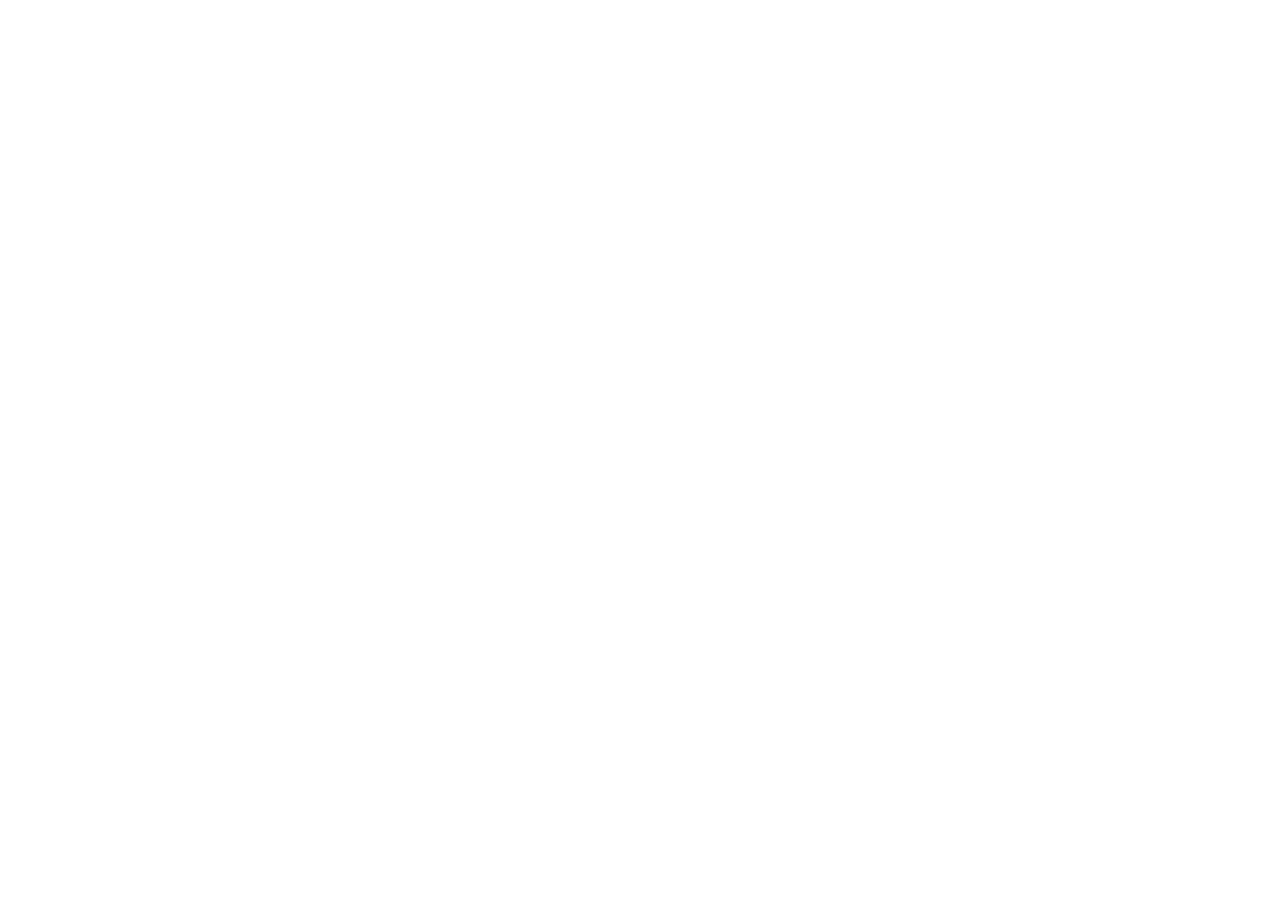
==== index.html @ ef0f763a "Se agregó la librería normalize, fuentes de google fonts y estructura básica del proyecto" ====
<!DOCTYPE html>
<html lang="en">

<head>
    <meta charset="UTF-8">
    <meta http-equiv="X-UA-Compatible" content="IE=edge">
    <meta name="viewport" content="width=device-width, initial-scale=1.0">
    <title>Blog de Café</title>
    <link rel="stylesheet" href="css/normalize.css">
    <link rel="preconnect" href="https://fonts.googleapis.com">
    <link rel="preconnect" href="https://fonts.gstatic.com" crossorigin>
    <link href="https://fonts.googleapis.com/css2?family=Open+Sans&family=PT+Sans:wght@400;700&display=swap" rel="stylesheet">
    <link rel="stylesheet" href="css/styles.css">
</head>

<body>

</body>

</html>
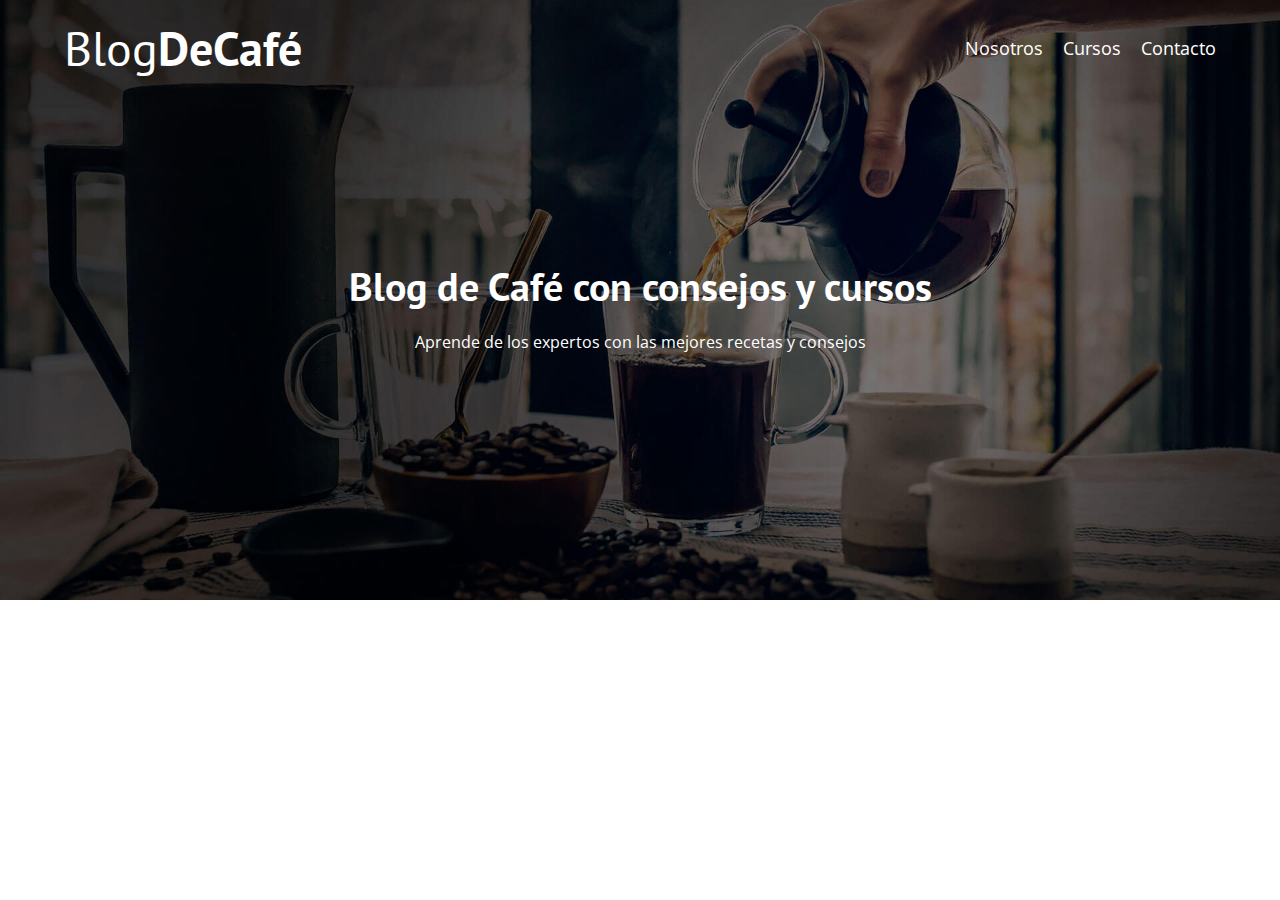
==== commit f90dc373: "se completó el header del proyecto" ====
--- a/index.html
+++ b/index.html
@@ -14,7 +14,25 @@
 </head>
 
 <body>
-
+    <header class="header">
+        <div class="contenedor">
+            <div class="barra">
+                <a class="logo" href="index.html">
+                    <h1 class="logo__nombre no-margin centrar-texto">Blog<span class="logo__bold">DeCafé</span> </h1>
+                </a>
+                <nav class="navegacion">
+                    <!-- a.navegacion__enlace*3  para agregar 3 lineas de codigo a la vez-->
+                    <a href="nosotros.html" class="navegacion__enlace">Nosotros</a>
+                    <a href="cursos.html" class="navegacion__enlace">Cursos</a>
+                    <a href="contacto.hmtl" class="navegacion__enlace">Contacto</a>
+                </nav>
+            </div>
+        </div>
+        <div class="header__texto">
+            <h2 class="no-margin">Blog de Café con consejos y cursos</h2>
+            <p class="no-margin">Aprende de los expertos con las mejores recetas y consejos</p>
+        </div>
+    </header>
 </body>
 
 </html>--- a/css/styles.css
+++ b/css/styles.css
@@ -0,0 +1,156 @@
+/*Agregar variables globales*/
+
+:root {
+    /*fuentes*/
+    --fuenteHeading: 'PT Sans', sans-serif;
+    --fuenteParrafos: 'Open Sans', sans-serif;
+    /*colores*/
+    --primario: #784D3c;
+    --blanco: #ffffff;
+    --negro: #000000;
+}
+
+html {
+    /*funciona para que el borde de los elementos no afecte tamaño real requerido*/
+    box-sizing: border-box;
+    /*funciona para converir el equivalente de 1 rem=10px*/
+    font-size: 62.5%;
+}
+
+
+/*hereda el box sizing anterior para hacerlo más dinámico*/
+
+*,
+*:before,
+*:after {
+    box-sizing: inherit;
+}
+
+body {
+    font-family: var(--fuenteParrafos);
+    font-size: 1.6rem;
+    line-height: 2;
+}
+
+
+/*globales*/
+
+.contenedor {
+    max-width: 120rem;
+    width: 90%;
+    /*centrar el contenido horizontalmente en la pantalla*/
+    margin: 0 auto;
+}
+
+
+/*quitar en todos los enlaces el interlineado*/
+
+a {
+    text-decoration: none;
+}
+
+h1,
+h2,
+h3,
+h4 {
+    font-family: var(--fuenteHeading);
+}
+
+h1 {
+    font-size: 4.8rem;
+}
+
+h2 {
+    font-size: 4rem;
+}
+
+h3 {
+    font-size: 3.2rem;
+}
+
+h4 {
+    font-size: 2.8rem;
+}
+
+img {
+    max-width: 100%;
+}
+
+
+/*utilidades*/
+
+.no-margin {
+    margin: 0;
+}
+
+.no-padding {
+    padding: 0;
+}
+
+.centrar-texto {
+    text-align: center;
+}
+
+
+/*header*/
+
+.header {
+    background-image: url(../img/banner.jpg);
+    height: 60rem;
+    /*para ocupar todo el espacio disponible*/
+    background-size: cover;
+    background-repeat: no-repeat;
+    /*Se centra tanto verticalmente como horizontalmente*/
+    background-position: center center;
+}
+
+.header__texto {
+    text-align: center;
+    color: var(--blanco);
+    margin-top: 5rem;
+}
+
+@media (min-width:768px) {
+    .header__texto {
+        margin-top: 15rem;
+    }
+}
+
+@media (min-width:768px) {
+    .barra {
+        display: flex;
+        /*alinear horizontalmente*/
+        justify-content: space-between;
+        /*alinear horizontalmente*/
+        align-items: center;
+    }
+}
+
+.logo {
+    color: var(--blanco);
+}
+
+.logo__nombre {
+    /*dependiendo a googlefonts*/
+    font-weight: 400;
+}
+
+.logo__bold {
+    /*dependiendo a googlefonts*/
+    font-weight: 700;
+}
+
+@media (min-width:768px) {
+    .navegacion {
+        display: flex;
+        gap: 2rem;
+    }
+}
+
+.navegacion__enlace {
+    /*elementos uno debajo de otro*/
+    display: block;
+    text-align: center;
+    font-size: 1.8rem;
+    color: var(--blanco);
+}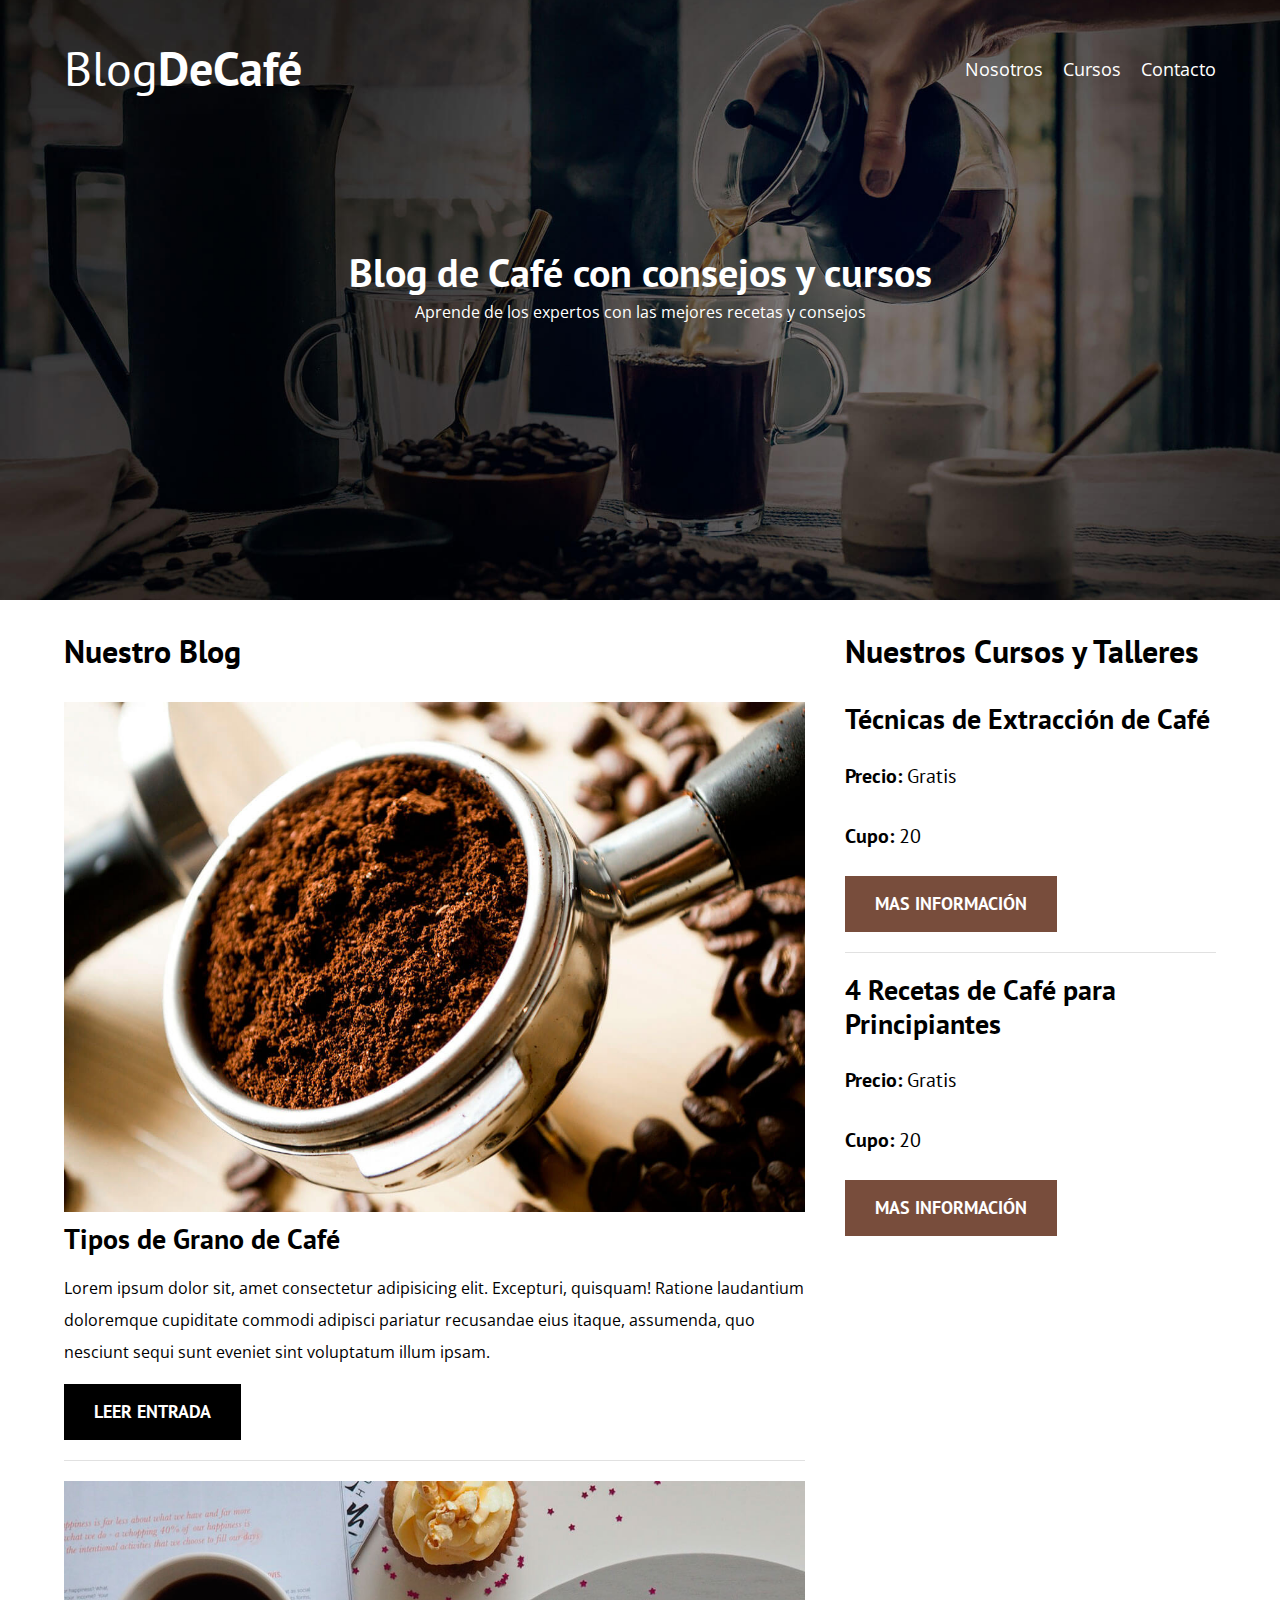
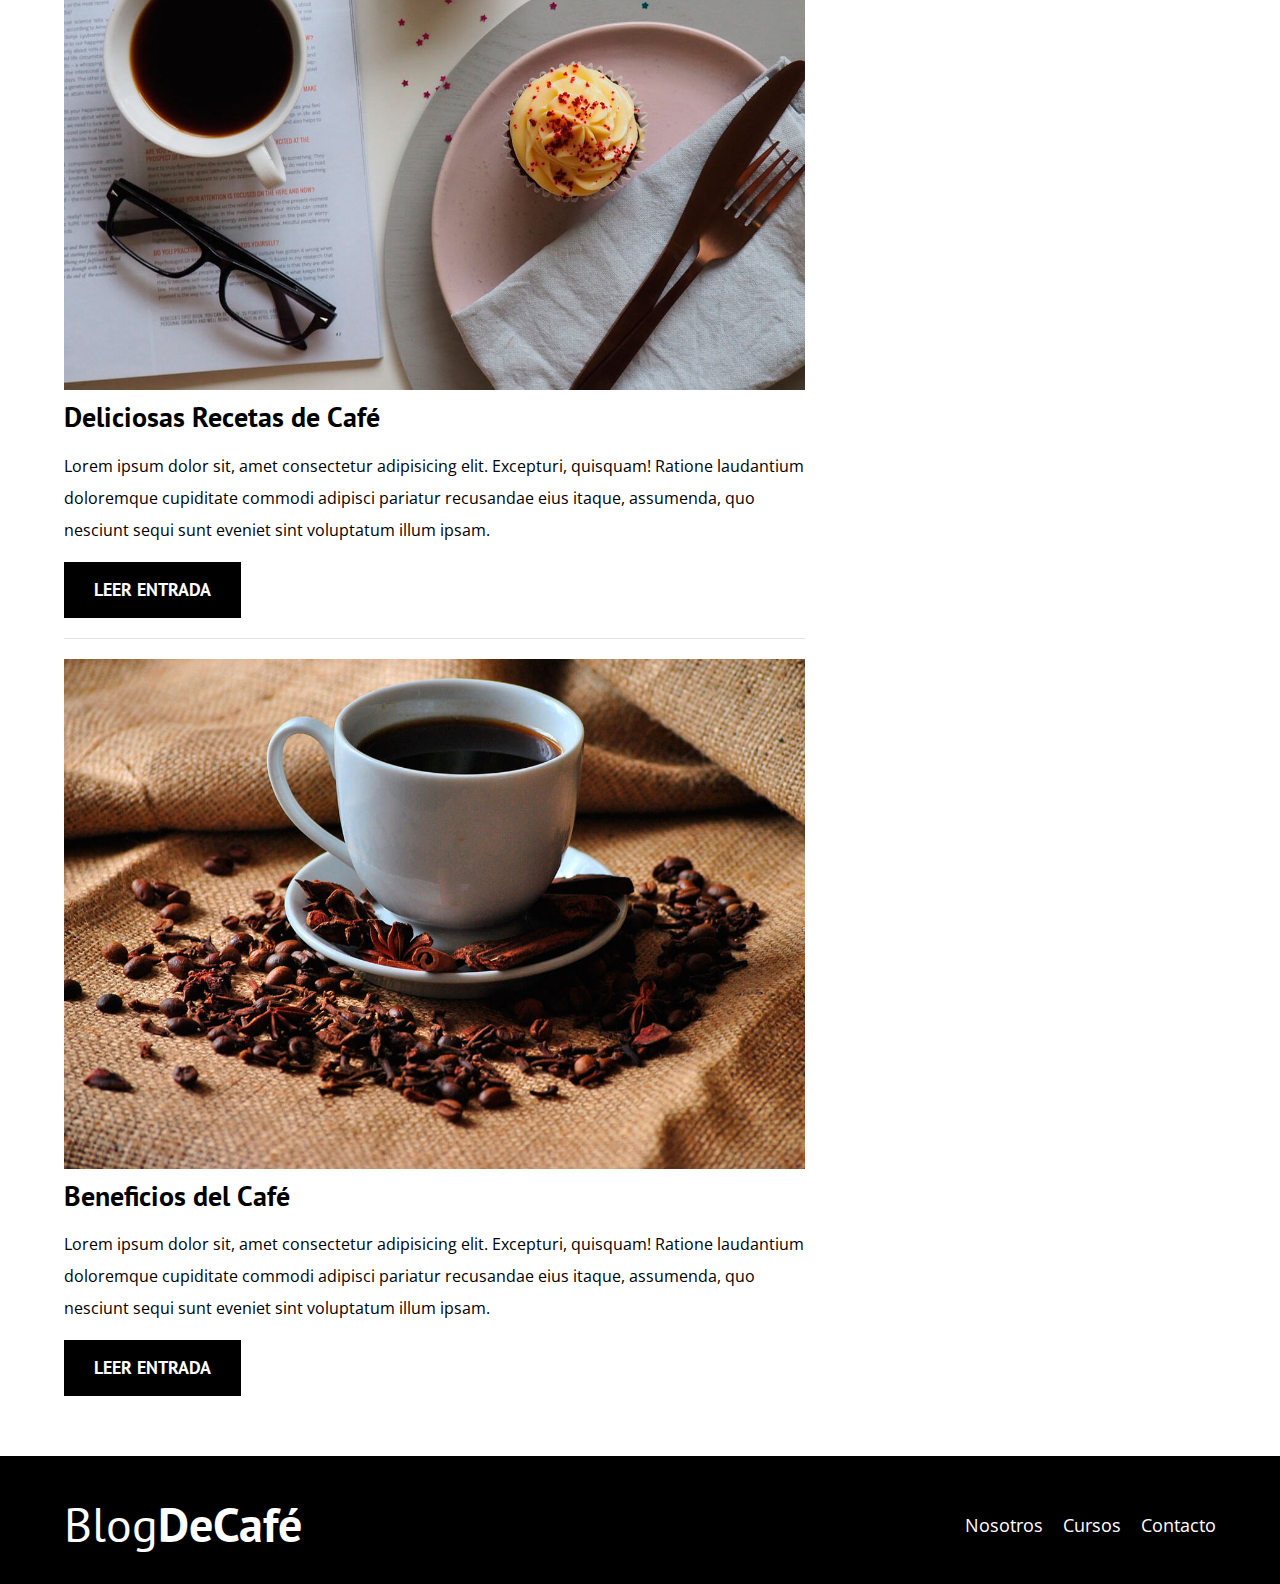
==== commit 6cacae13: "Se completó el body y footer de la página principal" ====
--- a/index.html
+++ b/index.html
@@ -33,6 +33,92 @@
             <p class="no-margin">Aprende de los expertos con las mejores recetas y consejos</p>
         </div>
     </header>
+    <div class="contenedor contenido-principal">
+        <main class="blog">
+            <h3>Nuestro Blog</h3>
+
+            <article class="entrada">
+                <div class="entrada__imagen">
+                    <img src="img/blog1.jpg" alt="imagen blog">
+                </div>
+                <div class="entrada__contenido">
+                    <h4 class="no-margin">Tipos de Grano de Café</h4>
+                    <p>Lorem ipsum dolor sit, amet consectetur adipisicing elit. Excepturi, quisquam! Ratione laudantium doloremque cupiditate commodi adipisci pariatur recusandae eius itaque, assumenda, quo nesciunt sequi sunt eveniet sint voluptatum illum
+                        ipsam.
+                    </p>
+                    <a href="entrada.html" class="boton boton--primario">Leer Entrada</a>
+                </div>
+            </article>
+            <article class="entrada">
+                <div class="entrada__imagen">
+                    <img src="img/blog2.jpg" alt="imagen blog">
+                </div>
+                <div class="entrada__contenido">
+                    <h4 class="no-margin">Deliciosas Recetas de Café</h4>
+                    <p>Lorem ipsum dolor sit, amet consectetur adipisicing elit. Excepturi, quisquam! Ratione laudantium doloremque cupiditate commodi adipisci pariatur recusandae eius itaque, assumenda, quo nesciunt sequi sunt eveniet sint voluptatum illum
+                        ipsam.
+                    </p>
+                    <a href="entrada.html" class="boton boton--primario">Leer Entrada</a>
+                </div>
+            </article>
+            <article class="entrada">
+                <div class="entrada__imagen">
+                    <img src="img/blog3.jpg" alt="imagen blog">
+                </div>
+                <div class="entrada__contenido">
+                    <h4 class="no-margin">Beneficios del Café</h4>
+                    <p>Lorem ipsum dolor sit, amet consectetur adipisicing elit. Excepturi, quisquam! Ratione laudantium doloremque cupiditate commodi adipisci pariatur recusandae eius itaque, assumenda, quo nesciunt sequi sunt eveniet sint voluptatum illum
+                        ipsam.
+                    </p>
+                    <a href="entrada.html" class="boton boton--primario">Leer Entrada</a>
+                </div>
+            </article>
+
+        </main>
+        <aside class="sidebar">
+            <h3>Nuestros Cursos y Talleres</h3>
+            <ul class="cursos no-padding">
+                <li class="widget-curso">
+                    <h4 class="no-margin">Técnicas de Extracción de Café</h4>
+                    <p class="widget-curso__label">Precio:
+                        <span class="widget-curso__info">Gratis</span>
+                    </p>
+                    <p class="widget-curso__label">Cupo:
+                        <span class="widget-curso__info">20</span>
+                    </p>
+                    <a href="entrada.html" class="boton boton--secundario">Mas Información</a>
+                </li>
+                <li class="widget-curso">
+                    <h4 class="no-margin">4 Recetas de Café para Principiantes</h4>
+                    <p class="widget-curso__label">Precio:
+                        <span class="widget-curso__info">Gratis</span>
+                    </p>
+                    <p class="widget-curso__label">Cupo:
+                        <span class="widget-curso__info">20</span>
+                    </p>
+                    <a href="entrada.html" class="boton boton--secundario">Mas Información</a>
+                </li>
+
+            </ul>
+
+
+        </aside>
+    </div>
+    <footer class="footer">
+        <div class="contenedor">
+            <div class="barra">
+                <a class="logo" href="index.html">
+                    <h1 class="logo__nombre no-margin centrar-texto">Blog<span class="logo__bold">DeCafé</span> </h1>
+                </a>
+                <nav class="navegacion">
+                    <!-- a.navegacion__enlace*3  para agregar 3 lineas de codigo a la vez-->
+                    <a href="nosotros.html" class="navegacion__enlace">Nosotros</a>
+                    <a href="cursos.html" class="navegacion__enlace">Cursos</a>
+                    <a href="contacto.hmtl" class="navegacion__enlace">Contacto</a>
+                </nav>
+            </div>
+        </div>
+    </footer>
 </body>
 
 </html>--- a/css/styles.css
+++ b/css/styles.css
@@ -8,6 +8,7 @@
     --primario: #784D3c;
     --blanco: #ffffff;
     --negro: #000000;
+    --gris: #e1e1e1;
 }
 
 html {
@@ -36,8 +37,7 @@
 /*globales*/
 
 .contenedor {
-    max-width: 120rem;
-    width: 90%;
+    width: min(90%, 120rem);
     /*centrar el contenido horizontalmente en la pantalla*/
     margin: 0 auto;
 }
@@ -54,6 +54,7 @@
 h3,
 h4 {
     font-family: var(--fuenteHeading);
+    line-height: 1.2;
 }
 
 h1 {
@@ -116,6 +117,10 @@
     }
 }
 
+.barra {
+    padding-top: 4rem;
+}
+
 @media (min-width:768px) {
     .barra {
         display: flex;
@@ -153,4 +158,84 @@
     text-align: center;
     font-size: 1.8rem;
     color: var(--blanco);
+}
+
+@media (min-width:768px) {
+    .contenido-principal {
+        display: grid;
+        grid-template-columns: 2fr 1fr;
+        column-gap: 4rem;
+    }
+}
+
+.entrada {
+    border-bottom: 1px solid var(--gris);
+    margin-bottom: 2rem;
+}
+
+.entrada:last-of-type {
+    border: none;
+    margin: 0;
+}
+
+.boton {
+    /*toma todo el espacio disponible*/
+    display: block;
+    font-family: var(--fuenteHeading);
+    color: var(--blanco);
+    text-align: center;
+    padding: 1rem 3rem;
+    font-size: 1.8rem;
+    text-transform: uppercase;
+    font-weight: 700;
+    margin-bottom: 2rem;
+}
+
+@media (min-width:768px) {
+    .boton {
+        display: inline-block;
+    }
+}
+
+.boton--primario {
+    background-color: var(--negro);
+}
+
+.boton--secundario {
+    background-color: var(--primario);
+}
+
+.cursos {
+    /*quitar viñeta*/
+    list-style: none;
+}
+
+.widget-curso {
+    border-bottom: 1px solid var(--gris);
+    margin-bottom: 2rem;
+}
+
+.widget-curso:last-of-type {
+    border: none;
+    margin: 0;
+}
+
+.widget-curso__label {
+    font-family: var(--fuenteHeading);
+    font-weight: bold;
+}
+
+.widget-curso__info {
+    font-weight: normal;
+}
+
+.widget-curso__label,
+.widget-curso__info {
+    font-size: 2rem;
+}
+
+.footer {
+    background-color: var(--negro);
+    padding-bottom: 3rem;
+    margin-top: 4rem;
 }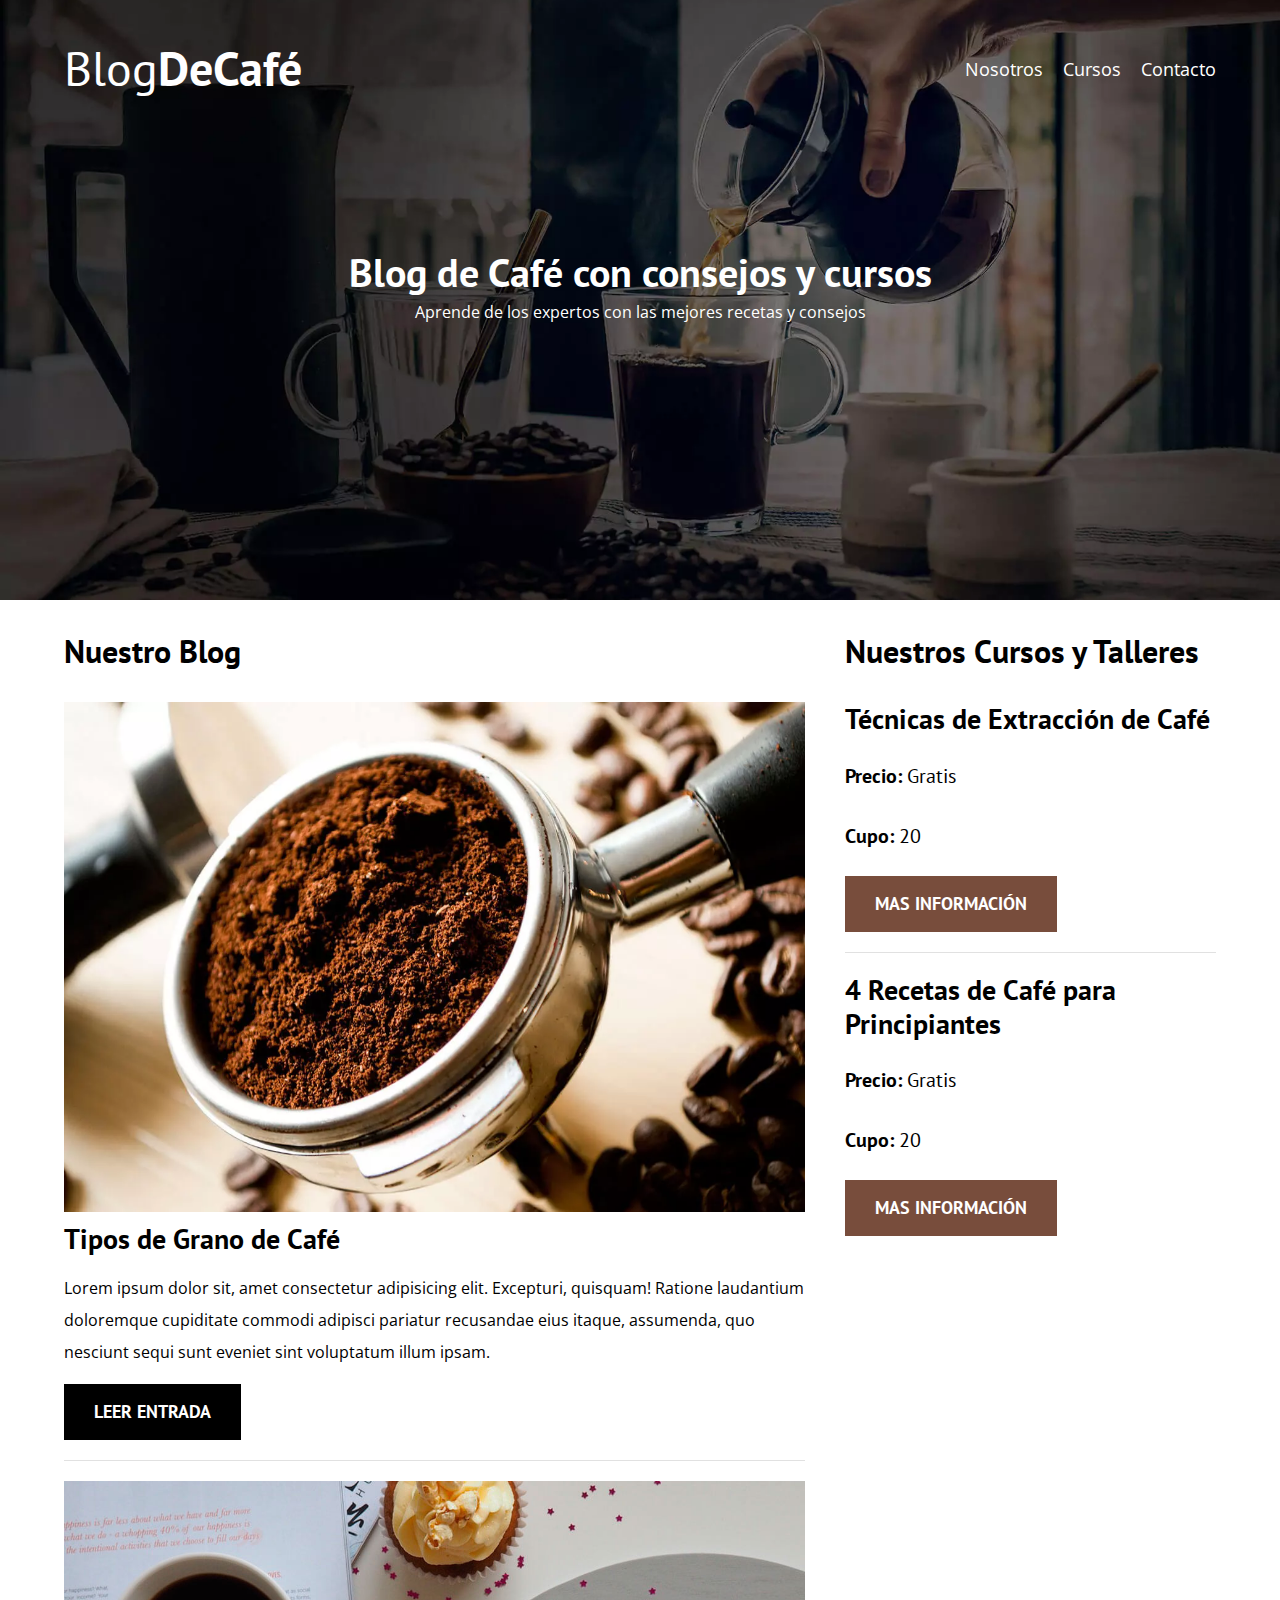
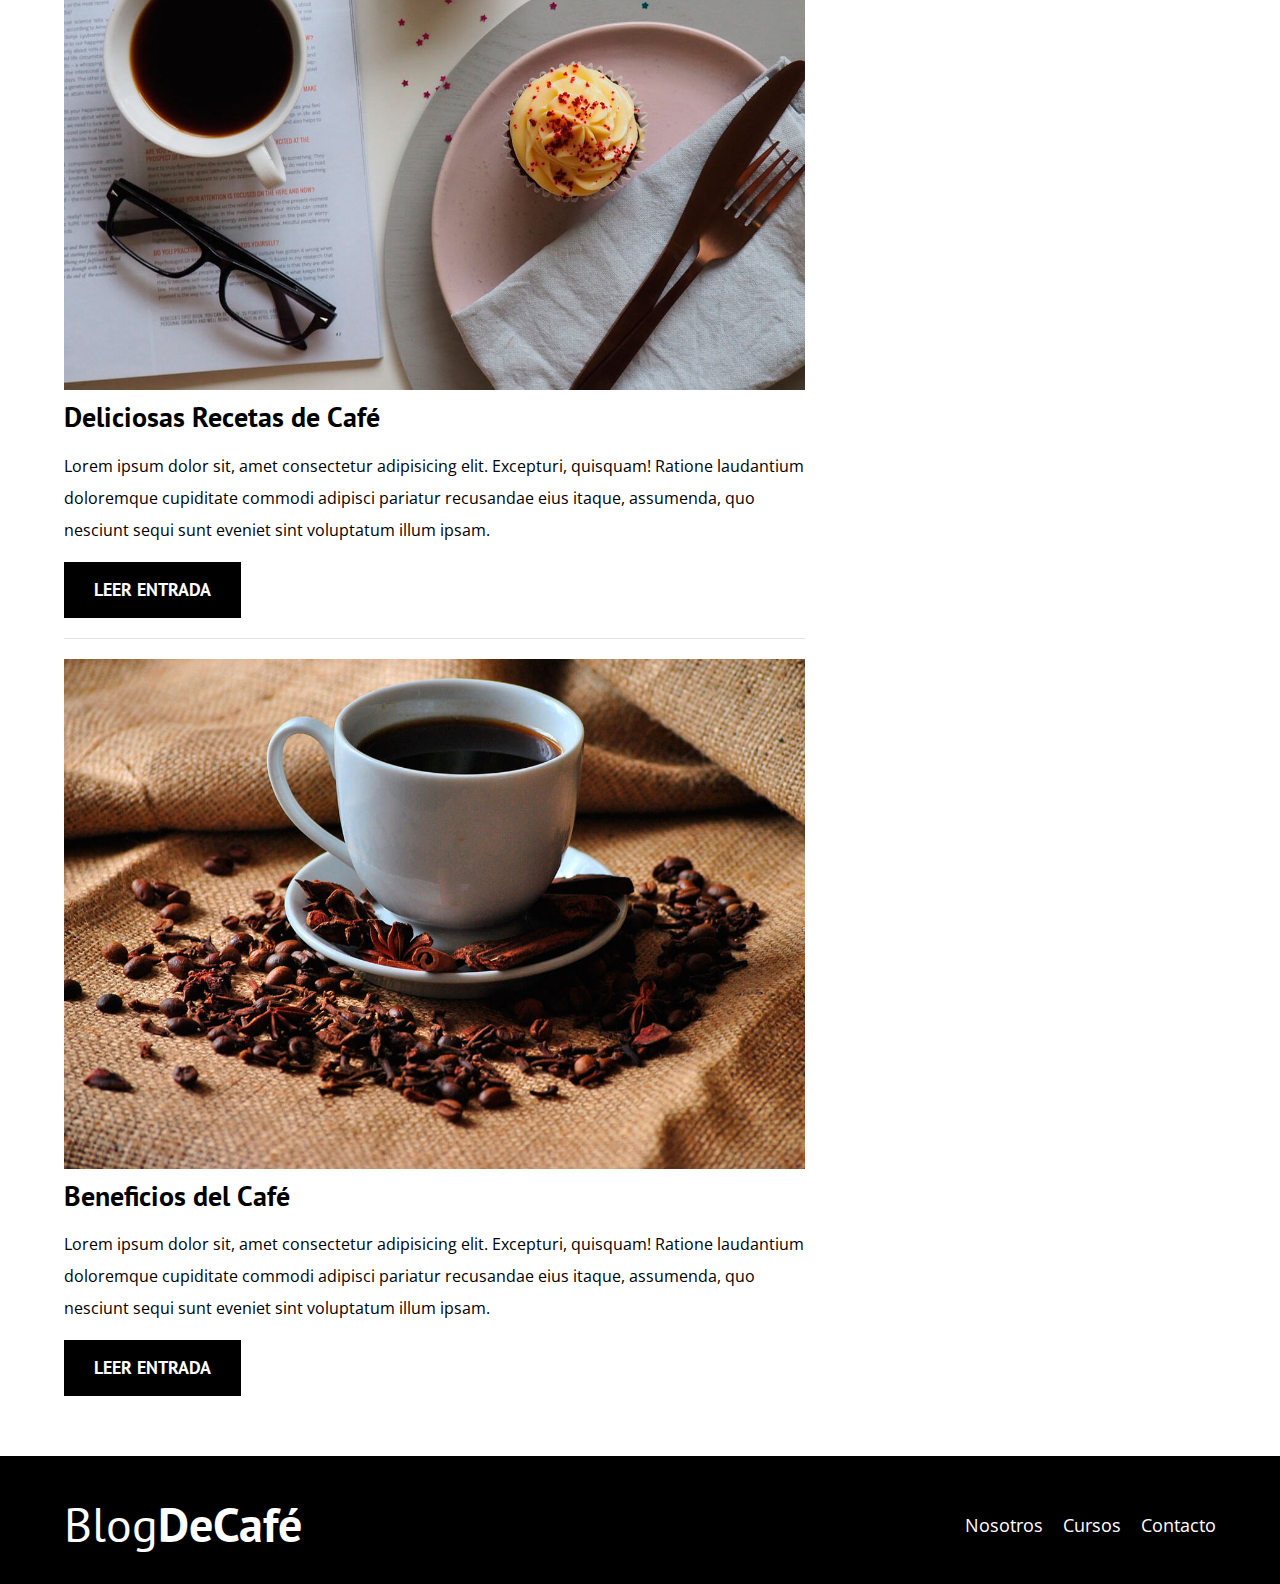
==== commit fd03f92a: "Se agregaron etiquetas preload, prefetch para optimizar el blog, se incluyó la libería modernizr par" ====
--- a/index.html
+++ b/index.html
@@ -6,11 +6,19 @@
     <meta http-equiv="X-UA-Compatible" content="IE=edge">
     <meta name="viewport" content="width=device-width, initial-scale=1.0">
     <title>Blog de Café</title>
-    <link rel="stylesheet" href="css/normalize.css">
+    <!-- Prefetch: sirve para cargar la siguiente página -->
+    <link rel="prefectch" href="nosotros.html" a="document">
+
     <link rel="preconnect" href="https://fonts.googleapis.com">
     <link rel="preconnect" href="https://fonts.gstatic.com" crossorigin>
     <link href="https://fonts.googleapis.com/css2?family=Open+Sans&family=PT+Sans:wght@400;700&display=swap" rel="stylesheet">
+
+    <!-- Preload: sirve para cargar de inmediato lo más importante del blog -->
+    <link rel="preload" href="css/normalize.css" as="style">
+    <link rel="stylesheet" href="css/normalize.css">
+    <link rel="preload" href="css/styles.css" as="style">
     <link rel="stylesheet" href="css/styles.css">
+
 </head>
 
 <body>
@@ -24,7 +32,7 @@
                     <!-- a.navegacion__enlace*3  para agregar 3 lineas de codigo a la vez-->
                     <a href="nosotros.html" class="navegacion__enlace">Nosotros</a>
                     <a href="cursos.html" class="navegacion__enlace">Cursos</a>
-                    <a href="contacto.hmtl" class="navegacion__enlace">Contacto</a>
+                    <a href="contacto.html" class="navegacion__enlace">Contacto</a>
                 </nav>
             </div>
         </div>
@@ -39,7 +47,11 @@
 
             <article class="entrada">
                 <div class="entrada__imagen">
-                    <img src="img/blog1.jpg" alt="imagen blog">
+                    <picture>
+                        <!-- las imágenes son menos pesadas en formato webp, si el navegador lo soporta, carga la imagen webp y si no el .jpg, gulp para convertir nuestras imagenes a webp -->
+                        <source loading="lazy" srcset="img/blog1.webp" type="image/webp">
+                        <img loading="lazy" src="img/blog1.jpg" alt="imagen blog">
+                    </picture>
                 </div>
                 <div class="entrada__contenido">
                     <h4 class="no-margin">Tipos de Grano de Café</h4>
@@ -51,7 +63,7 @@
             </article>
             <article class="entrada">
                 <div class="entrada__imagen">
-                    <img src="img/blog2.jpg" alt="imagen blog">
+                    <img loading="lazy" src="img/blog2.jpg" alt="imagen blog">
                 </div>
                 <div class="entrada__contenido">
                     <h4 class="no-margin">Deliciosas Recetas de Café</h4>
@@ -63,7 +75,7 @@
             </article>
             <article class="entrada">
                 <div class="entrada__imagen">
-                    <img src="img/blog3.jpg" alt="imagen blog">
+                    <img loading="lazy" src="img/blog3.jpg" alt="imagen blog">
                 </div>
                 <div class="entrada__contenido">
                     <h4 class="no-margin">Beneficios del Café</h4>
@@ -114,11 +126,12 @@
                     <!-- a.navegacion__enlace*3  para agregar 3 lineas de codigo a la vez-->
                     <a href="nosotros.html" class="navegacion__enlace">Nosotros</a>
                     <a href="cursos.html" class="navegacion__enlace">Cursos</a>
-                    <a href="contacto.hmtl" class="navegacion__enlace">Contacto</a>
+                    <a href="contacto.html" class="navegacion__enlace">Contacto</a>
                 </nav>
             </div>
         </div>
     </footer>
+    <script src="js/modernizr.js"></script>
 </body>
 
 </html>--- a/css/styles.css
+++ b/css/styles.css
@@ -93,10 +93,17 @@
 }
 
 
-/*header*/
+/*header para las imagenes se ocupa la librería modernizr para imgs webp */
+
+.webp .header {
+    background-image: url(../img/banner.webp);
+}
+
+.no-wbp .header {
+    background-image: url(../img/banner.jpg);
+}
 
 .header {
-    background-image: url(../img/banner.jpg);
     height: 60rem;
     /*para ocupar todo el espacio disponible*/
     background-size: cover;
@@ -189,6 +196,11 @@
     text-transform: uppercase;
     font-weight: 700;
     margin-bottom: 2rem;
+    border: none;
+}
+
+.boton:hover {
+    cursor: pointer;
 }
 
 @media (min-width:768px) {
@@ -238,4 +250,83 @@
     background-color: var(--negro);
     padding-bottom: 3rem;
     margin-top: 4rem;
+}
+
+@media (min-width:768px) {
+    .sobre-nosotros {
+        display: grid;
+        grid-template-columns: repeat(2, 1fr);
+        column-gap: 2rem;
+    }
+}
+
+
+/*cursos*/
+
+.curso {
+    padding: 3rem 0;
+    border-bottom: 1px solid var(--gris);
+}
+
+@media (min-width:768px) {
+    .curso {
+        display: grid;
+        grid-template-columns: 1fr 2fr;
+        column-gap: 2rem;
+    }
+}
+
+.curso:last-of-type {
+    border: none
+}
+
+.curso__label {
+    font-family: var(--fuenteHeading);
+    font-weight: bold;
+}
+
+.curso__info {
+    font-weight: normal;
+}
+
+.curso__label,
+.curso__info {
+    font-size: 2rem;
+}
+
+
+/*Contacto*/
+
+.contacto-bg {
+    background-image: url(../img/contacto.jpg);
+    height: 40rem;
+    background-size: cover;
+    background-repeat: no-repeat;
+}
+
+.formulario {
+    background-color: var(--blanco);
+    margin: -5rem auto 0 auto;
+    width: 95%;
+    padding: 5rem;
+}
+
+.campo {
+    display: flex;
+    margin-bottom: 2rem;
+    gap: 2rem;
+}
+
+.campo__label {
+    flex: 0 0 9rem;
+    text-align: right;
+}
+
+.campo__field {
+    flex: 1;
+    border: 1px solid var(--gris);
+}
+
+.campo__field--textarea {
+    height: 20rem;
 }--- a/css/styles.css
+++ b/css/styles.css
@@ -93,10 +93,17 @@
 }
 
 
-/*header*/
+/*header para las imagenes se ocupa la librería modernizr para imgs webp */
+
+.webp .header {
+    background-image: url(../img/banner.webp);
+}
+
+.no-wbp .header {
+    background-image: url(../img/banner.jpg);
+}
 
 .header {
-    background-image: url(../img/banner.jpg);
     height: 60rem;
     /*para ocupar todo el espacio disponible*/
     background-size: cover;
@@ -189,6 +196,11 @@
     text-transform: uppercase;
     font-weight: 700;
     margin-bottom: 2rem;
+    border: none;
+}
+
+.boton:hover {
+    cursor: pointer;
 }
 
 @media (min-width:768px) {
@@ -238,4 +250,83 @@
     background-color: var(--negro);
     padding-bottom: 3rem;
     margin-top: 4rem;
+}
+
+@media (min-width:768px) {
+    .sobre-nosotros {
+        display: grid;
+        grid-template-columns: repeat(2, 1fr);
+        column-gap: 2rem;
+    }
+}
+
+
+/*cursos*/
+
+.curso {
+    padding: 3rem 0;
+    border-bottom: 1px solid var(--gris);
+}
+
+@media (min-width:768px) {
+    .curso {
+        display: grid;
+        grid-template-columns: 1fr 2fr;
+        column-gap: 2rem;
+    }
+}
+
+.curso:last-of-type {
+    border: none
+}
+
+.curso__label {
+    font-family: var(--fuenteHeading);
+    font-weight: bold;
+}
+
+.curso__info {
+    font-weight: normal;
+}
+
+.curso__label,
+.curso__info {
+    font-size: 2rem;
+}
+
+
+/*Contacto*/
+
+.contacto-bg {
+    background-image: url(../img/contacto.jpg);
+    height: 40rem;
+    background-size: cover;
+    background-repeat: no-repeat;
+}
+
+.formulario {
+    background-color: var(--blanco);
+    margin: -5rem auto 0 auto;
+    width: 95%;
+    padding: 5rem;
+}
+
+.campo {
+    display: flex;
+    margin-bottom: 2rem;
+    gap: 2rem;
+}
+
+.campo__label {
+    flex: 0 0 9rem;
+    text-align: right;
+}
+
+.campo__field {
+    flex: 1;
+    border: 1px solid var(--gris);
+}
+
+.campo__field--textarea {
+    height: 20rem;
 }